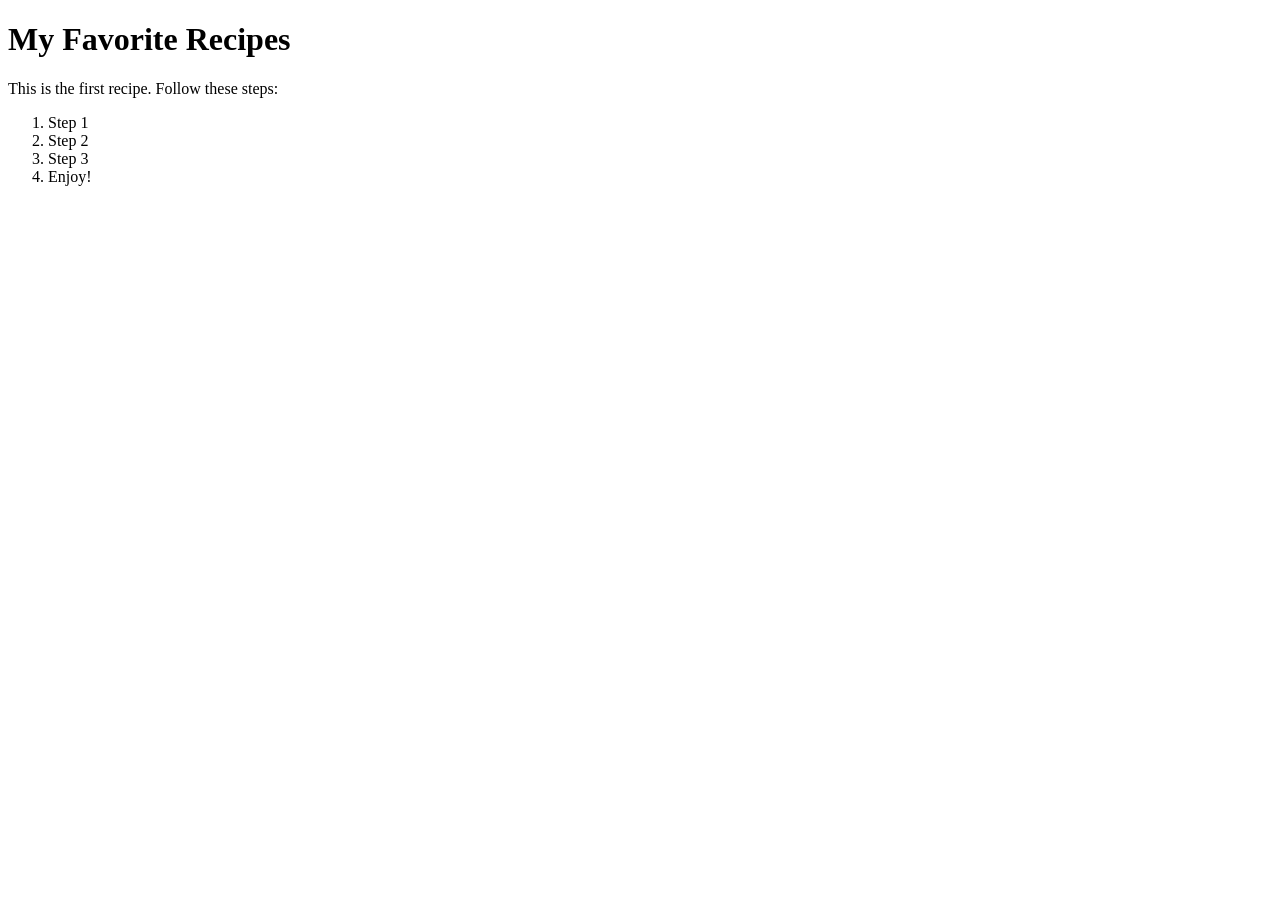
==== www/index.html @ 16bdc10e "Initial" ====
<!DOCTYPE html>
<html>
<!--
  * Please see the included README.md file for license terms and conditions.
  -->
<head>
    <title>Blank Standard HTML5 Web App Template</title>
    <meta http-equiv="Content-type" content="text/html; charset=utf-8">

    <!-- see http://webdesign.tutsplus.com/tutorials/htmlcss-tutorials/quick-tip-dont-forget-the-viewport-meta-tag -->
    <meta name="viewport" content="width=device-width, minimum-scale=1, initial-scale=1, user-scalable=no">
    <style>
        /* following two viewport lines are equivalent to meta viewport statement above, needed for Windows */
        /* see http://www.quirksmode.org/blog/archives/2014/05/html5_dev_conf.html and http://dev.w3.org/csswg/css-device-adapt/ */
        @-ms-viewport { width: 100vw ; min-zoom: 100% ; zoom: 100% ; }  @viewport { width: 100vw ; min-zoom: 100% zoom: 100% ; }
        @-ms-viewport { user-zoom: fixed ; min-zoom: 100% ; }           @viewport { user-zoom: fixed ; min-zoom: 100% ; }
    </style>

    <!-- Uncomment the following scripts if you convert your "Standard HTML5" project into a "Cordova" project. -->
    <!-- <script src="cordova.js"></script> -->          <!-- phantom library, needed for Cordova api calls, added during build -->
    <!-- <script src="js/app.js"></script> -->           <!-- recommended location of your JavaScript code relative to other JS files -->
    <!-- <script src="xdk/init-dev.js"></script> -->     <!-- normalizes device and document ready events, see README for details -->
</head>

<body>

    <h1>My Favorite Recipes</h1>

    This is the first recipe.  Follow these steps:
    <ol>
    <li>Step 1</li>
    <li>Step 2</li>
    <li>Step 3</li>
    <li>Enjoy!</li>
    </ol>
</body>
</html>
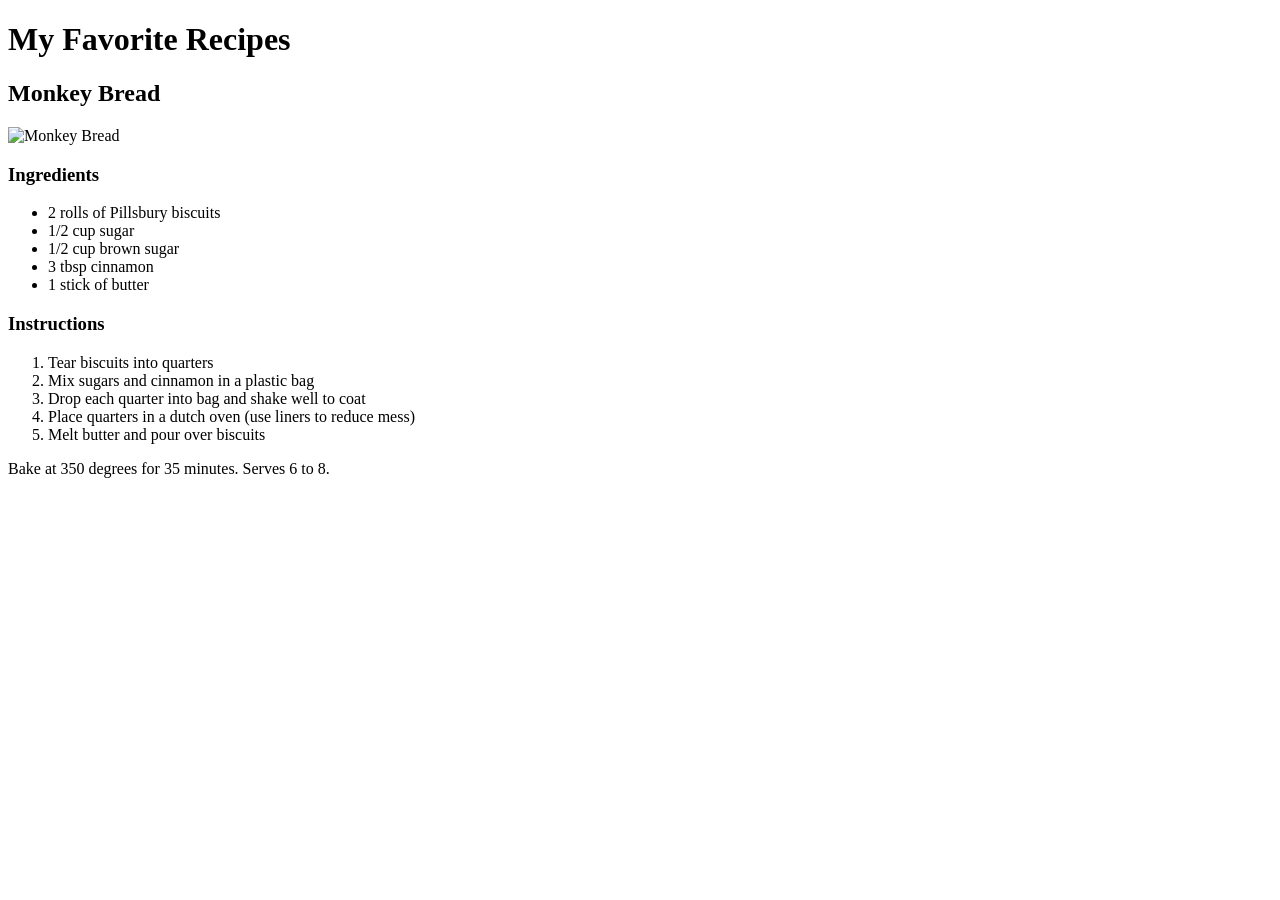
==== commit 6e936b41: "project week 1" ====
--- a/www/index.html
+++ b/www/index.html
@@ -26,12 +26,25 @@
 
     <h1>My Favorite Recipes</h1>
 
-    This is the first recipe.  Follow these steps:
+    <h2>Monkey Bread</h2>
+    <img src="https://oneordinaryday.files.wordpress.com/2011/03/monkey-bread2.jpg" alt="Monkey Bread" width="300" />
+    <h3>Ingredients</h3>
+    <ul>
+        <li>2 rolls of Pillsbury biscuits</li>
+        <li>1/2 cup sugar</li>
+        <li>1/2 cup brown sugar</li>
+        <li>3 tbsp cinnamon</li>
+        <li>1 stick of butter</li>
+    </ul>
+    
+    <h3>Instructions</h3>
     <ol>
-    <li>Step 1</li>
-    <li>Step 2</li>
-    <li>Step 3</li>
-    <li>Enjoy!</li>
+        <li>Tear biscuits into quarters</li>
+        <li>Mix sugars and cinnamon in a plastic bag</li>
+        <li>Drop each quarter into bag and shake well to coat</li>
+        <li>Place quarters in a dutch oven (use liners to reduce mess)</li>
+        <li>Melt butter and pour over biscuits</li>
     </ol>
+    Bake at 350 degrees for 35 minutes.  Serves 6 to 8.
 </body>
 </html>
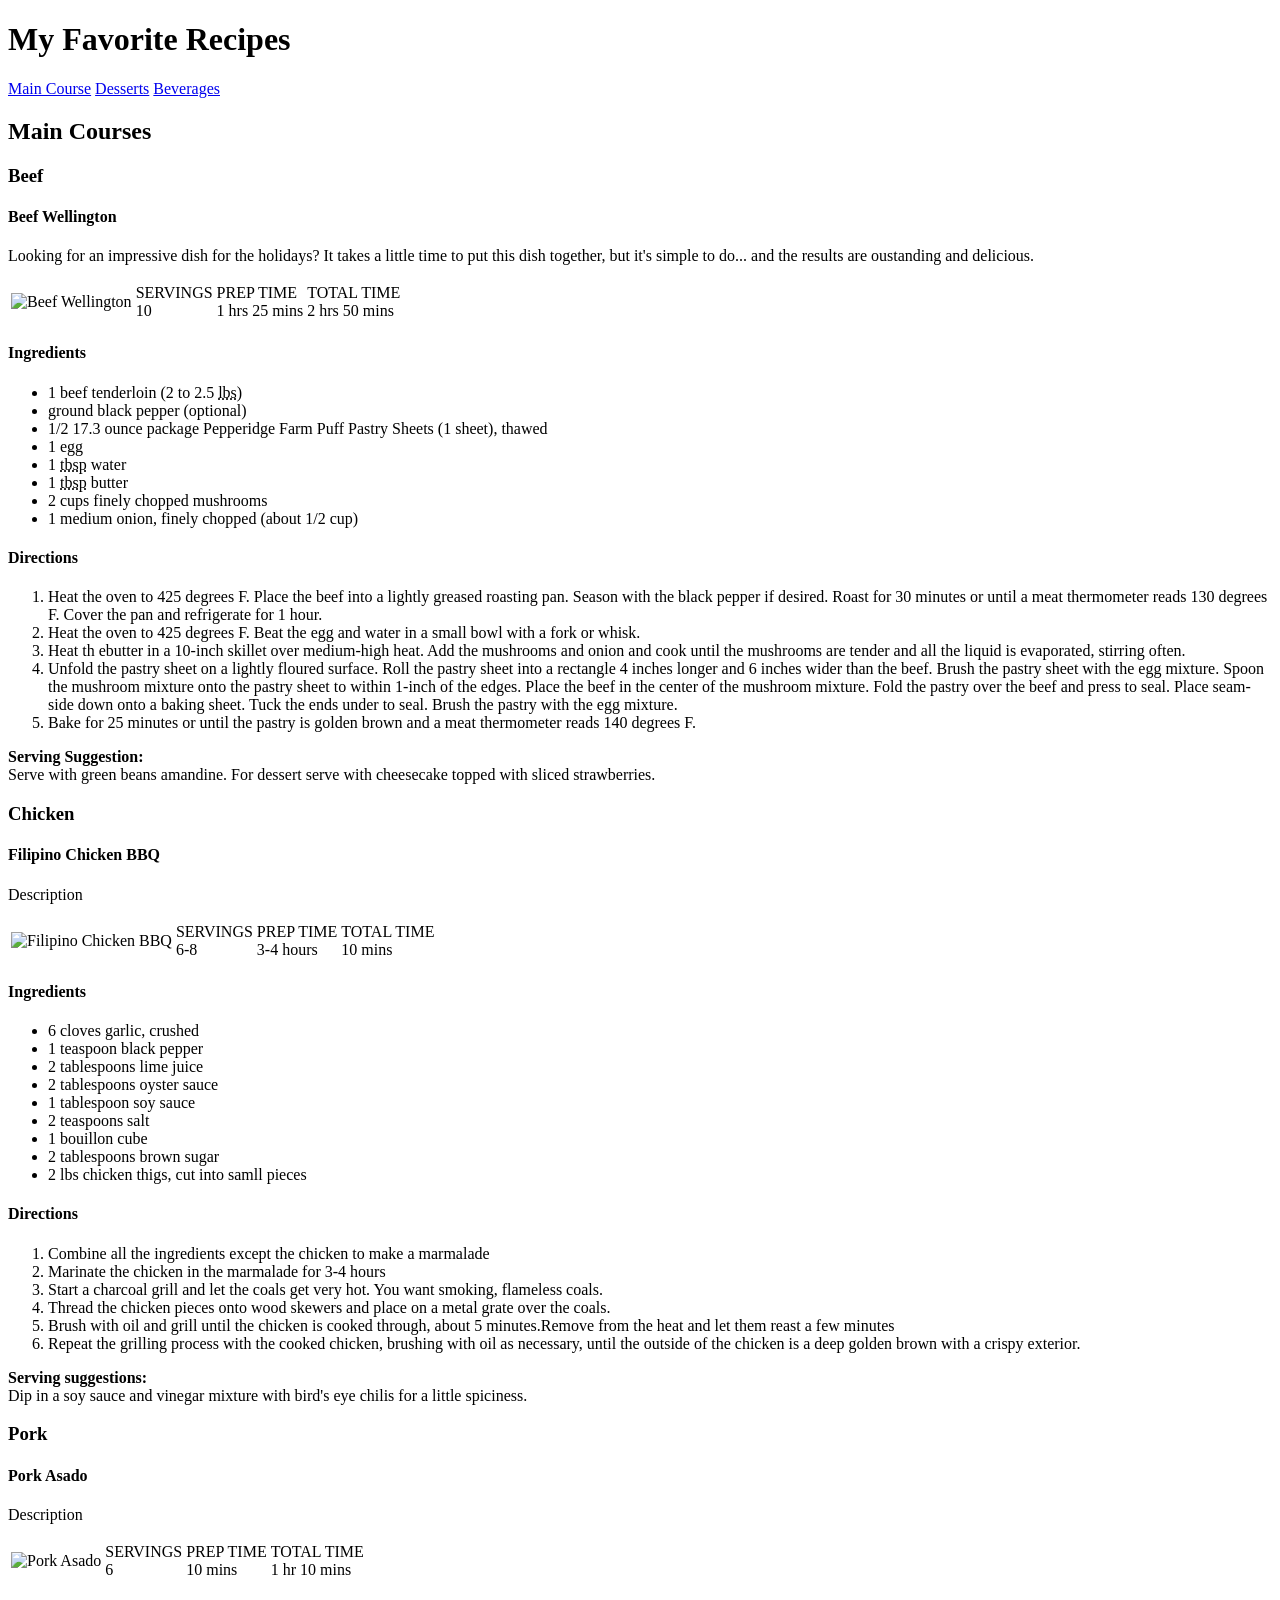
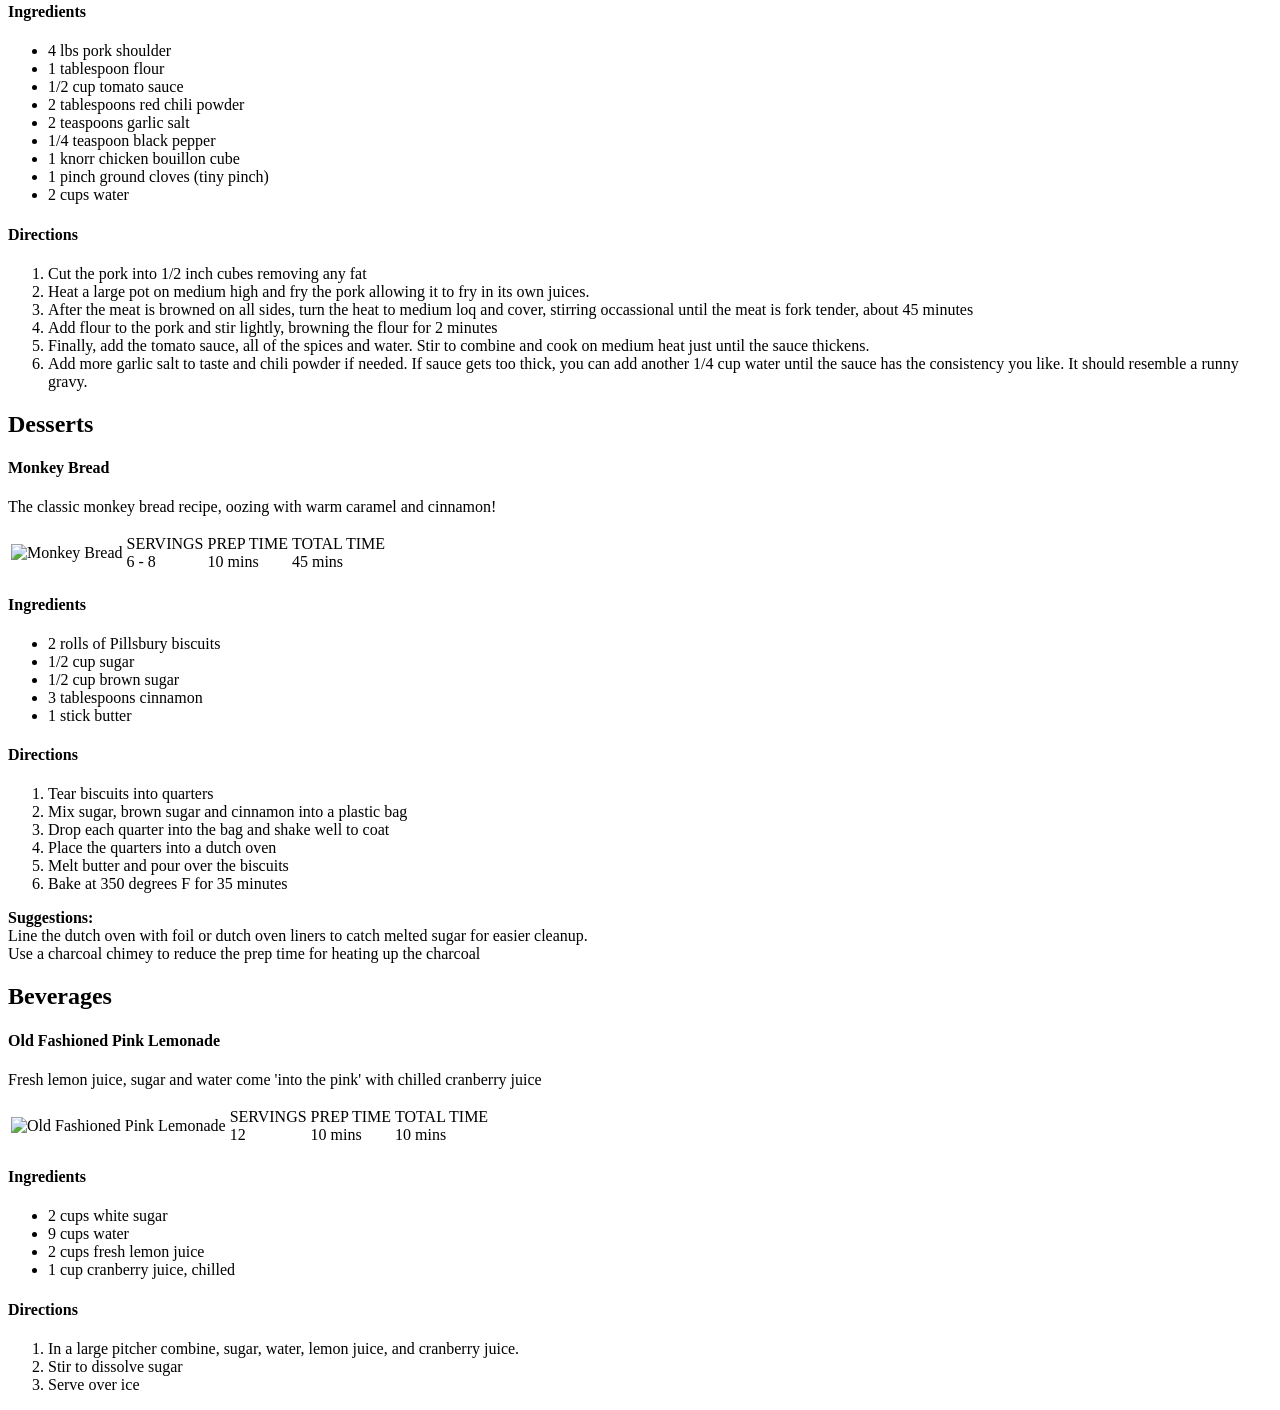
==== commit 54f1e530: "Added files via upload" ====
--- a/www/index.html
+++ b/www/index.html
@@ -1,50 +1,282 @@
 <!DOCTYPE html>
 <html>
-<!--
-  * Please see the included README.md file for license terms and conditions.
-  -->
 <head>
-    <title>Blank Standard HTML5 Web App Template</title>
+    <title>Week 2 - 2.3 Semantic Meaning</title>
     <meta http-equiv="Content-type" content="text/html; charset=utf-8">
 
-    <!-- see http://webdesign.tutsplus.com/tutorials/htmlcss-tutorials/quick-tip-dont-forget-the-viewport-meta-tag -->
     <meta name="viewport" content="width=device-width, minimum-scale=1, initial-scale=1, user-scalable=no">
     <style>
-        /* following two viewport lines are equivalent to meta viewport statement above, needed for Windows */
-        /* see http://www.quirksmode.org/blog/archives/2014/05/html5_dev_conf.html and http://dev.w3.org/csswg/css-device-adapt/ */
         @-ms-viewport { width: 100vw ; min-zoom: 100% ; zoom: 100% ; }  @viewport { width: 100vw ; min-zoom: 100% zoom: 100% ; }
         @-ms-viewport { user-zoom: fixed ; min-zoom: 100% ; }           @viewport { user-zoom: fixed ; min-zoom: 100% ; }
     </style>
-
-    <!-- Uncomment the following scripts if you convert your "Standard HTML5" project into a "Cordova" project. -->
-    <!-- <script src="cordova.js"></script> -->          <!-- phantom library, needed for Cordova api calls, added during build -->
-    <!-- <script src="js/app.js"></script> -->           <!-- recommended location of your JavaScript code relative to other JS files -->
-    <!-- <script src="xdk/init-dev.js"></script> -->     <!-- normalizes device and document ready events, see README for details -->
 </head>
 
 <body>
-
-    <h1>My Favorite Recipes</h1>
-
-    <h2>Monkey Bread</h2>
-    <img src="https://oneordinaryday.files.wordpress.com/2011/03/monkey-bread2.jpg" alt="Monkey Bread" width="300" />
-    <h3>Ingredients</h3>
-    <ul>
-        <li>2 rolls of Pillsbury biscuits</li>
-        <li>1/2 cup sugar</li>
-        <li>1/2 cup brown sugar</li>
-        <li>3 tbsp cinnamon</li>
-        <li>1 stick of butter</li>
-    </ul>
-    
-    <h3>Instructions</h3>
-    <ol>
-        <li>Tear biscuits into quarters</li>
-        <li>Mix sugars and cinnamon in a plastic bag</li>
-        <li>Drop each quarter into bag and shake well to coat</li>
-        <li>Place quarters in a dutch oven (use liners to reduce mess)</li>
-        <li>Melt butter and pour over biscuits</li>
-    </ol>
-    Bake at 350 degrees for 35 minutes.  Serves 6 to 8.
+    <header>
+        <h1>My Favorite Recipes</h1>
+        <nav>
+            <a href="#mainCourse">Main Course</a>
+            <a href="#desserts">Desserts</a>
+            <a href="#beverages">Beverages</a>
+        </nav>
+    </header>
+    <main>
+        <section id="mainCourse">
+            <h2>Main Courses</h2>
+            <h3>Beef</h3>
+            <article id="BeefWellington" class="recipe">
+                <header>
+                    <h4>Beef Wellington</h4>
+                    <p>Looking for an impressive dish for the holidays?  It takes a little time to put this dish together, but it's simple to do... and the results are oustanding and delicious.</p>
+                    
+                    <table>
+                        <tr>
+                            <td>
+                                <img src="http://www.recipe.com/images/beef-wellington-23980-ss.jpg" alt="Beef Wellington" width=125/>
+                            </td>
+                            <td>
+                                SERVINGS<br/>
+                                10
+                            </td>
+                            <td>
+                                PREP TIME<br/>
+                                1 hrs 25 mins
+                            </td>
+                            <td>
+                                TOTAL TIME<br/>
+                                2 hrs 50 mins
+                            </td>
+                        </tr>
+                    </table>
+                </header>
+                <section id="ingredients">
+                    <h4>Ingredients</h4>
+                    <ul>
+                        <li>1 beef tenderloin (2 to 2.5 <abbr title="pounds">lbs</abbr>)</li>
+                        <li>ground black pepper (optional)</li>
+                        <li>1/2 17.3 ounce package Pepperidge Farm Puff Pastry Sheets (1 sheet), thawed</li>
+                        <li>1 egg</li>
+                        <li>1 <abbr title="tablespoon">tbsp</abbr> water</li>
+                        <li>1 <abbr title="tablespoon">tbsp</abbr> butter</li>
+                        <li>2 cups finely chopped mushrooms</li>
+                        <li>1 medium onion, finely chopped (about 1/2 cup)</li>
+                    </ul>
+                </section>
+                <section id="directions">
+                    <h4>Directions</h4>
+                    <ol>
+                        <li>Heat the oven to 425 degrees F. Place the beef into a lightly greased roasting pan.  Season with the black pepper if desired.  Roast for 30 minutes or until a meat thermometer reads 130 degrees F.  Cover the pan and refrigerate for 1 hour.</li>
+                        <li>Heat the oven to 425 degrees F.  Beat the egg and water in a small bowl with a fork or whisk.</li>
+                        <li>Heat th ebutter in a 10-inch skillet over medium-high heat.  Add the mushrooms and onion and cook until the mushrooms are tender and all the liquid is evaporated, stirring often.</li>
+                        <li>Unfold the pastry sheet on a lightly floured surface.  Roll the pastry sheet into a rectangle 4 inches longer and 6 inches wider than the beef.  Brush the pastry sheet with the egg mixture.  Spoon the mushroom mixture onto the pastry sheet to within 1-inch of the edges.  Place the beef in the center of the mushroom mixture.  Fold the pastry over the beef and press to seal.  Place seam-side down onto a baking sheet.  Tuck the ends under to seal.  Brush the pastry with the egg mixture.</li>
+                        <li>Bake for 25 minutes or until the pastry is golden brown and a meat thermometer reads 140 degrees F.</li>
+                    </ol>
+                    <strong>Serving Suggestion:</strong><br>
+                    Serve with green beans amandine.  For dessert serve with cheesecake topped with sliced strawberries.
+                </section>
+            </article>
+            <h3>Chicken</h3>
+            <article>
+                <header>
+                    <h4>Filipino Chicken BBQ</h4>
+                    <p>Description</p>
+                    <table>
+                        <tr>
+                            <td>
+                                <img src="http://cdn.pinchofyum.com/wp-content/uploads/2013/06/BBQ-chicken-1.jpg" alt="Filipino Chicken BBQ" width=125/>
+                            </td>
+                            <td>
+                                SERVINGS<br/>
+                                6-8
+                            </td>
+                            <td>
+                                PREP TIME<br/>
+                                3-4 hours
+                            </td>
+                            <td>
+                                TOTAL TIME<br/>
+                                10 mins
+                            </td>
+                        </tr>
+                    </table>
+                </header>
+                <section id="ingredients">
+                    <h4>Ingredients</h4>
+                    <ul>
+                        <li>6 cloves garlic, crushed</li>
+                        <li>1 teaspoon black pepper</li>
+                        <li>2 tablespoons lime juice</li>
+                        <li>2 tablespoons oyster sauce</li>
+                        <li>1 tablespoon soy sauce</li>
+                        <li>2 teaspoons salt</li>
+                        <li>1 bouillon cube</li>
+                        <li>2 tablespoons brown sugar</li>
+                        <li>2 lbs chicken thigs, cut into samll pieces</li>
+                    </ul>
+                </section>
+                <section id="directions">
+                    <h4>Directions</h4>
+                    <ol>
+                        <li>Combine all the ingredients except the chicken to make a marmalade</li>
+                        <li>Marinate the chicken in the marmalade for 3-4 hours</li>
+                        <li>Start a charcoal grill and let the coals get very hot.  You want smoking, flameless coals.</li>
+                        <li>Thread the chicken pieces onto wood skewers and place on a metal grate over the coals.</li>
+                        <li>Brush with oil and grill until the chicken is cooked through, about 5 minutes.Remove from the heat and let them reast a few minutes</li>
+                        <li>Repeat the grilling process with the cooked chicken, brushing with oil as necessary, until the outside of the chicken is a deep golden brown with a crispy exterior.</li>
+                    </ol>
+                    <strong>Serving suggestions:</strong><br>
+                    Dip in a soy sauce and vinegar mixture with bird's eye chilis for a little spiciness.
+                </section>
+            </article>            
+            <h3>Pork</h3>
+            <article>
+                <header>
+                    <h4>Pork Asado</h4>
+                    <p>Description</p>
+                    <table>
+                        <tr>
+                            <td>
+                                <img src="http://panlasangpinoy.com/wp-content/uploads/2010/06/Pork-Asado-1024x768.jpg" alt="Pork Asado" width=125/>
+                            </td>
+                            <td>
+                                SERVINGS<br/>
+                                6
+                            </td>
+                            <td>
+                                PREP TIME<br/>
+                                10 mins
+                            </td>
+                            <td>
+                                TOTAL TIME<br/>
+                                1 hr 10 mins
+                            </td>
+                        </tr>
+                    </table>
+                </header>
+                <section id="ingredients">
+                    <h4>Ingredients</h4>
+                    <ul>
+                        <li>4 lbs pork shoulder</li>
+                        <li>1 tablespoon flour</li>
+                        <li>1/2 cup tomato sauce</li>
+                        <li>2 tablespoons red chili powder</li>
+                        <li>2 teaspoons garlic salt</li>
+                        <li>1/4 teaspoon black pepper</li>
+                        <li>1 knorr chicken bouillon cube</li>
+                        <li>1 pinch ground cloves (tiny pinch)</li>
+                        <li>2 cups water</li>
+                    </ul>
+                </section>
+                <section id="directions">
+                    <h4>Directions</h4>
+                    <ol>
+                        <li>Cut the pork into 1/2 inch cubes removing any fat</li>
+                        <li>Heat a large pot on medium high and fry the pork allowing it to fry in its own juices.</li>
+                        <li>After the meat is browned on all sides, turn the heat to medium loq and cover, stirring occassional until the meat is fork tender, about 45 minutes</li>
+                        <li>Add flour to the pork and stir lightly, browning the flour for 2 minutes</li>
+                        <li>Finally, add the tomato sauce, all of the spices and water.  Stir to combine and cook on medium heat just until the sauce thickens.</li>
+                        <li>Add more garlic salt to taste and chili powder if needed.  If sauce gets too thick, you can add another 1/4 cup water until the sauce has the consistency you like. It should resemble a runny gravy.</li>
+                    </ol>
+                </section>
+            </article>            
+        </section>
+        <section id="desserts">
+            <h2>Desserts</h2>
+            <article>
+                <header>
+                    <h4>Monkey Bread</h4>
+                    <p>The classic monkey bread recipe, oozing with warm caramel and cinnamon!</p>
+                    <table>
+                        <tr>
+                            <td>
+                                <img src="https://oneordinaryday.files.wordpress.com/2011/03/monkey-bread2.jpg" alt="Monkey Bread" width=125/>
+                            </td>
+                            <td>
+                                SERVINGS<br/>
+                                6 - 8
+                            </td>
+                            <td>
+                                PREP TIME<br/>
+                                10 mins
+                            </td>
+                            <td>
+                                TOTAL TIME<br/>
+                                45 mins
+                            </td>
+                        </tr>
+                    </table>
+                </header>
+                <section id="ingredients">
+                    <h4>Ingredients</h4>
+                    <ul>
+                        <li>2 rolls of Pillsbury biscuits</li>
+                        <li>1/2 cup sugar</li>
+                        <li>1/2 cup brown sugar</li>
+                        <li>3 tablespoons cinnamon</li>
+                        <li>1 stick butter</li>
+                    </ul>
+                </section>
+                <section id="directions">
+                    <h4>Directions</h4>
+                    <ol>
+                        <li>Tear biscuits into quarters</li>
+                        <li>Mix sugar, brown sugar and cinnamon into a plastic bag</li>
+                        <li>Drop each quarter into the bag and shake well to coat</li>
+                        <li>Place the quarters into a dutch oven</li>
+                        <li>Melt butter and pour over the biscuits</li>
+                        <li>Bake at 350 degrees F for 35 minutes</li>
+                    </ol>
+                    <strong>Suggestions:</strong><br/>
+                    Line the dutch oven with foil or dutch oven liners to catch melted sugar for easier cleanup.<br/>
+                    Use a charcoal chimey to reduce the prep time for heating up the charcoal
+                </section>
+            </article>
+        </section>
+        <section id="beverages">
+            <h2>Beverages</h2>
+            <article>
+                <header>
+                    <h4>Old Fashioned Pink Lemonade</h4>
+                    <p>Fresh lemon juice, sugar and water come 'into the pink' with chilled cranberry juice</p>
+                    <table>
+                        <tr>
+                            <td>
+                                <img src="http://images.media-allrecipes.com/userphotos/600x600/66185.jpg" alt="Old Fashioned Pink Lemonade" width=125/>
+                            </td>
+                            <td>
+                                SERVINGS<br/>
+                                12
+                            </td>
+                            <td>
+                                PREP TIME<br/>
+                                10 mins
+                            </td>
+                            <td>
+                                TOTAL TIME<br/>
+                                10 mins
+                            </td>
+                        </tr>
+                    </table>
+                </header>
+                <section id="ingredients">
+                    <h4>Ingredients</h4>
+                    <ul>
+                        <li>2 cups white sugar</li>
+                        <li>9 cups water</li>
+                        <li>2 cups fresh lemon juice</li>
+                        <li>1 cup cranberry juice, chilled</li>
+                    </ul>
+                </section>
+                <section id="directions">
+                    <h4>Directions</h4>
+                    <ol>
+                        <li>In a large pitcher combine, sugar, water, lemon juice, and cranberry juice.</li>
+                        <li>Stir to dissolve sugar</li>
+                        <li>Serve over ice</li>
+                    </ol>
+                </section>
+            </article>
+        </section>
+    </main>
 </body>
-</html>
+</html>
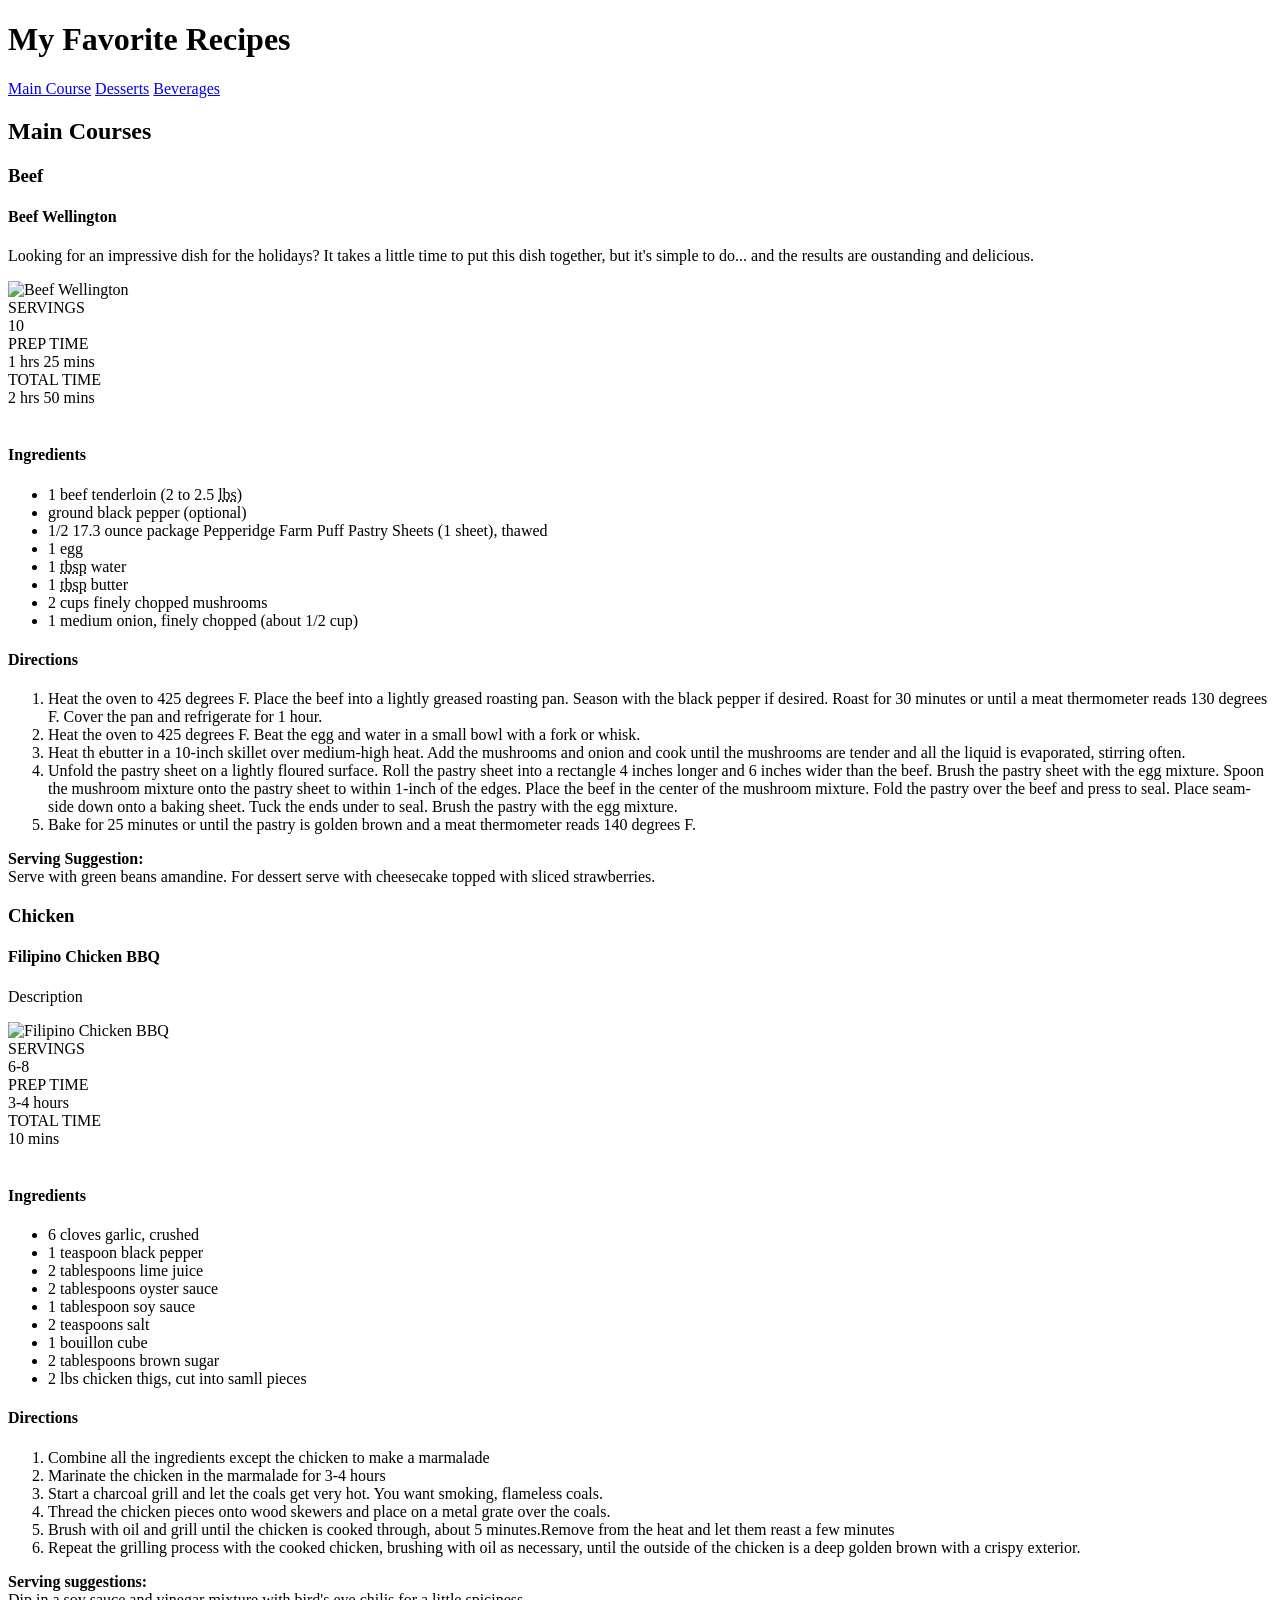
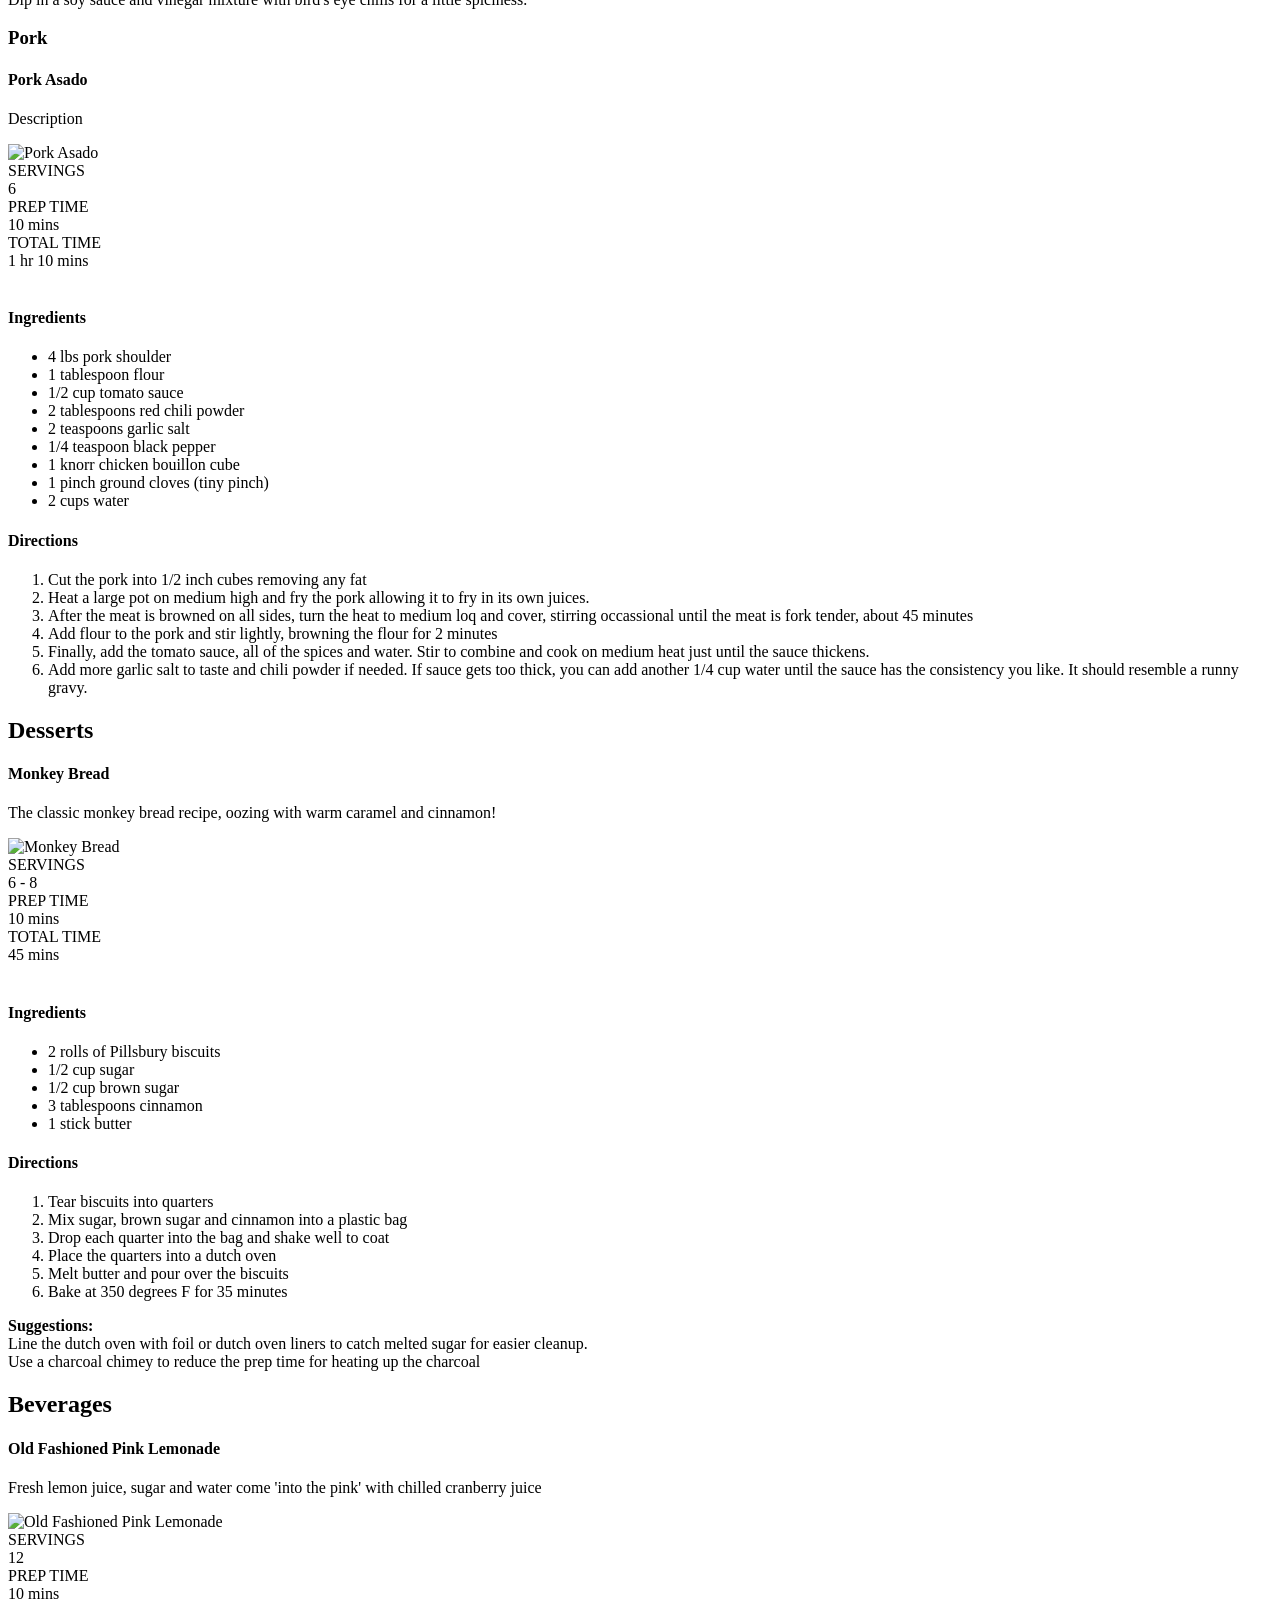
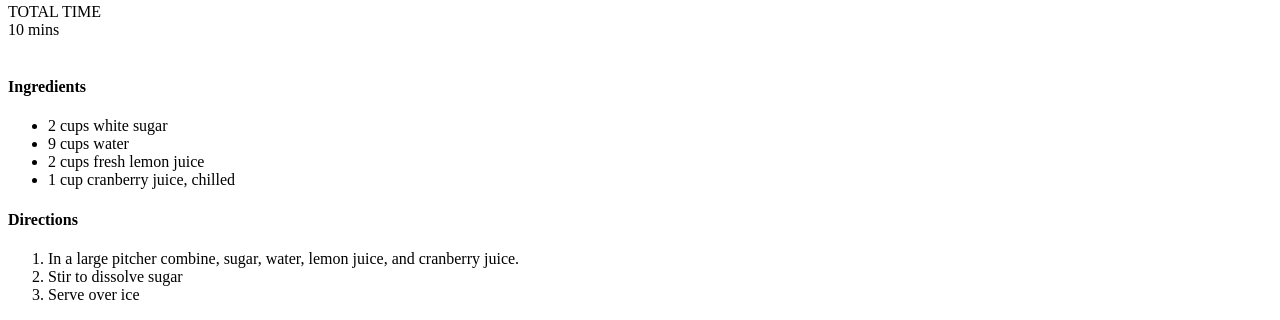
==== commit a0f75cd7: "Added files via upload" ====
--- a/www/index.html
+++ b/www/index.html
@@ -3,8 +3,9 @@
 <head>
     <title>Week 2 - 2.3 Semantic Meaning</title>
     <meta http-equiv="Content-type" content="text/html; charset=utf-8">
-
     <meta name="viewport" content="width=device-width, minimum-scale=1, initial-scale=1, user-scalable=no">
+    <link rel="stylesheet" href="css/layout.css" />
+    <link rel="stylesheet" href="css/decoration.css" />
     <style>
         @-ms-viewport { width: 100vw ; min-zoom: 100% ; zoom: 100% ; }  @viewport { width: 100vw ; min-zoom: 100% zoom: 100% ; }
         @-ms-viewport { user-zoom: fixed ; min-zoom: 100% ; }           @viewport { user-zoom: fixed ; min-zoom: 100% ; }
@@ -28,26 +29,24 @@
                 <header>
                     <h4>Beef Wellington</h4>
                     <p>Looking for an impressive dish for the holidays?  It takes a little time to put this dish together, but it's simple to do... and the results are oustanding and delicious.</p>
-                    
-                    <table>
-                        <tr>
-                            <td>
-                                <img src="http://www.recipe.com/images/beef-wellington-23980-ss.jpg" alt="Beef Wellington" width=125/>
-                            </td>
-                            <td>
-                                SERVINGS<br/>
-                                10
-                            </td>
-                            <td>
-                                PREP TIME<br/>
-                                1 hrs 25 mins
-                            </td>
-                            <td>
-                                TOTAL TIME<br/>
-                                2 hrs 50 mins
-                            </td>
-                        </tr>
-                    </table>
+                    <section class="cookingData">
+                        <div class="recipe image">
+                            <img src="http://www.recipe.com/images/beef-wellington-23980-ss.jpg" alt="Beef Wellington" width=125/>
+                        </div>
+                        <div class="recipe servings">
+                            SERVINGS<br/>
+                            10
+                        </div>
+                        <div class="recipe prepTime">
+                            PREP TIME<br/>
+                            1 hrs 25 mins
+                        </div>
+                        <div class="recipe totalTime">
+                            TOTAL TIME<br/>
+                            2 hrs 50 mins
+                        </div>
+                        <br class="clearFloats" />
+                    </section>
                 </header>
                 <section id="ingredients">
                     <h4>Ingredients</h4>
@@ -80,25 +79,24 @@
                 <header>
                     <h4>Filipino Chicken BBQ</h4>
                     <p>Description</p>
-                    <table>
-                        <tr>
-                            <td>
-                                <img src="http://cdn.pinchofyum.com/wp-content/uploads/2013/06/BBQ-chicken-1.jpg" alt="Filipino Chicken BBQ" width=125/>
-                            </td>
-                            <td>
-                                SERVINGS<br/>
-                                6-8
-                            </td>
-                            <td>
-                                PREP TIME<br/>
-                                3-4 hours
-                            </td>
-                            <td>
-                                TOTAL TIME<br/>
-                                10 mins
-                            </td>
-                        </tr>
-                    </table>
+                    <section class="cookingData">
+                        <div class="recipe image">
+                            <img src="http://cdn.pinchofyum.com/wp-content/uploads/2013/06/BBQ-chicken-1.jpg" alt="Filipino Chicken BBQ" width=125/>
+                        </div>
+                        <div class="recipe servings">
+                            SERVINGS<br/>
+                            6-8
+                        </div>
+                        <div class="recipe prepTime">
+                            PREP TIME<br/>
+                            3-4 hours
+                        </div>
+                        <div class="recipe totalTime">
+                            TOTAL TIME<br/>
+                            10 mins
+                        </div>
+                        <br class="clearFloats" />
+                    </section>
                 </header>
                 <section id="ingredients">
                     <h4>Ingredients</h4>
@@ -133,25 +131,24 @@
                 <header>
                     <h4>Pork Asado</h4>
                     <p>Description</p>
-                    <table>
-                        <tr>
-                            <td>
-                                <img src="http://panlasangpinoy.com/wp-content/uploads/2010/06/Pork-Asado-1024x768.jpg" alt="Pork Asado" width=125/>
-                            </td>
-                            <td>
-                                SERVINGS<br/>
-                                6
-                            </td>
-                            <td>
-                                PREP TIME<br/>
-                                10 mins
-                            </td>
-                            <td>
-                                TOTAL TIME<br/>
-                                1 hr 10 mins
-                            </td>
-                        </tr>
-                    </table>
+                    <section class="cookingData">
+                        <div class="recipe image">
+                            <img src="http://panlasangpinoy.com/wp-content/uploads/2010/06/Pork-Asado-1024x768.jpg" alt="Pork Asado" width=125/>
+                        </div>
+                        <div class="recipe servings">
+                            SERVINGS<br/>
+                            6
+                        </div>
+                        <div class="recipe prepTime">
+                            PREP TIME<br/>
+                            10 mins
+                        </div>
+                        <div class="recipe totalTime">
+                            TOTAL TIME<br/>
+                            1 hr 10 mins
+                        </div>
+                        <br class="clearFloats" />
+                    </section>
                 </header>
                 <section id="ingredients">
                     <h4>Ingredients</h4>
@@ -186,25 +183,24 @@
                 <header>
                     <h4>Monkey Bread</h4>
                     <p>The classic monkey bread recipe, oozing with warm caramel and cinnamon!</p>
-                    <table>
-                        <tr>
-                            <td>
-                                <img src="https://oneordinaryday.files.wordpress.com/2011/03/monkey-bread2.jpg" alt="Monkey Bread" width=125/>
-                            </td>
-                            <td>
-                                SERVINGS<br/>
-                                6 - 8
-                            </td>
-                            <td>
-                                PREP TIME<br/>
-                                10 mins
-                            </td>
-                            <td>
-                                TOTAL TIME<br/>
-                                45 mins
-                            </td>
-                        </tr>
-                    </table>
+                    <section class="cookingData">
+                        <div class="recipe image">
+                            <img src="https://oneordinaryday.files.wordpress.com/2011/03/monkey-bread2.jpg" alt="Monkey Bread" width=125/>
+                        </div>
+                        <div class="recipe servings">
+                            SERVINGS<br/>
+                            6 - 8
+                        </div>
+                        <div class="recipe prepTime">
+                            PREP TIME<br/>
+                            10 mins
+                        </div>
+                        <div class="recipe totalTime">
+                            TOTAL TIME<br/>
+                            45 mins
+                        </div>
+                        <br class="clearFloats" />
+                    </section>
                 </header>
                 <section id="ingredients">
                     <h4>Ingredients</h4>
@@ -238,25 +234,24 @@
                 <header>
                     <h4>Old Fashioned Pink Lemonade</h4>
                     <p>Fresh lemon juice, sugar and water come 'into the pink' with chilled cranberry juice</p>
-                    <table>
-                        <tr>
-                            <td>
-                                <img src="http://images.media-allrecipes.com/userphotos/600x600/66185.jpg" alt="Old Fashioned Pink Lemonade" width=125/>
-                            </td>
-                            <td>
-                                SERVINGS<br/>
-                                12
-                            </td>
-                            <td>
-                                PREP TIME<br/>
-                                10 mins
-                            </td>
-                            <td>
-                                TOTAL TIME<br/>
-                                10 mins
-                            </td>
-                        </tr>
-                    </table>
+                    <section class="cookingData">
+                        <div class="recipe image">
+                            <img src="http://images.media-allrecipes.com/userphotos/600x600/66185.jpg" alt="Old Fashioned Pink Lemonade" width=125/>
+                        </div>
+                        <div class="recipe servings">
+                            SERVINGS<br/>
+                            12
+                        </div>
+                        <div class="recipe prepTime">
+                            PREP TIME<br/>
+                            10 mins
+                        </div>
+                        <div class="recipe totalTime">
+                            TOTAL TIME<br/>
+                            10 mins
+                        </div>
+                        <br class="clearFloats" />
+                    </section>
                 </header>
                 <section id="ingredients">
                     <h4>Ingredients</h4>
